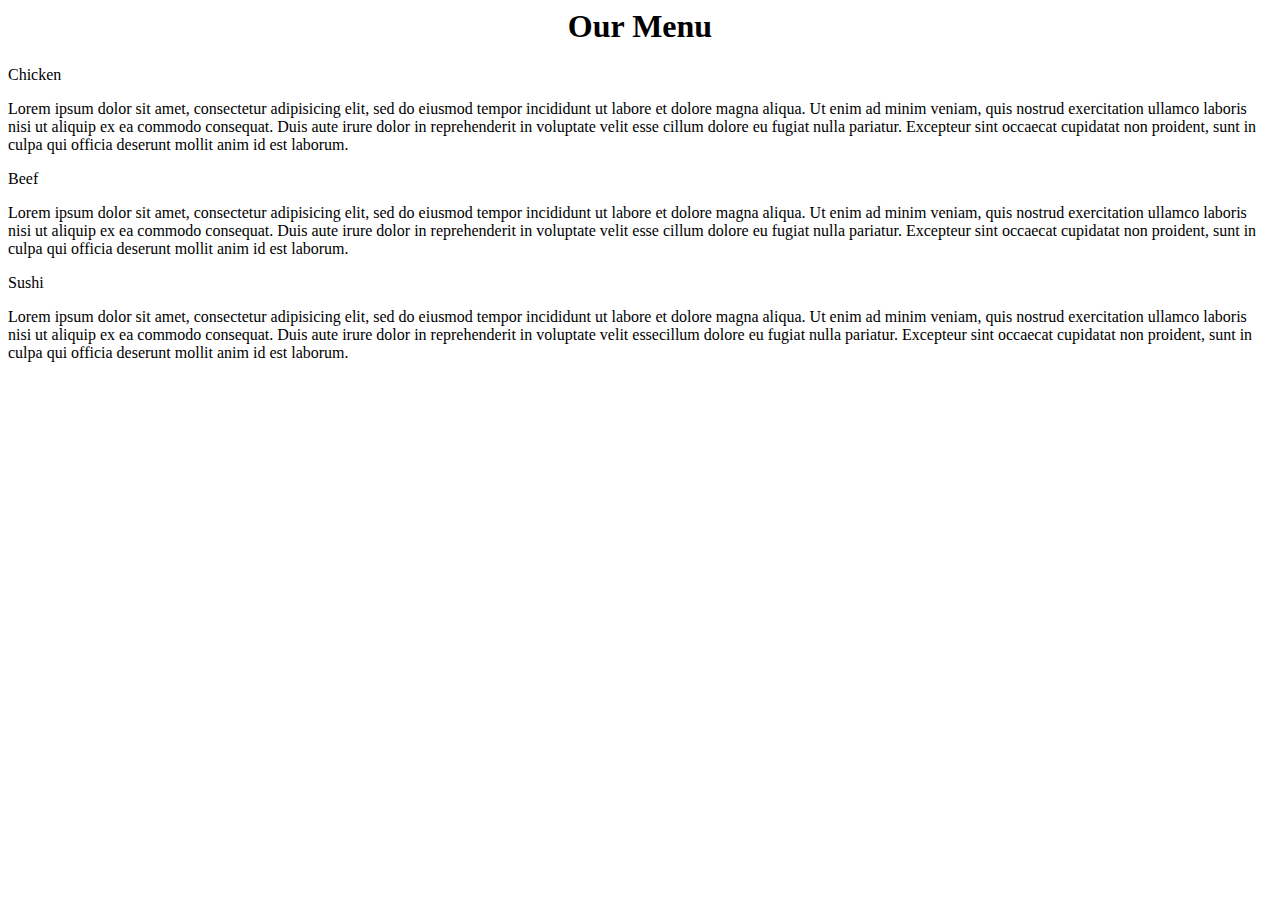
==== index.html @ 60d7f6d9 "Rename courweek2.html to index.html" ====
<html>
<head>
	<link rel="stylesheet" href="style.css">
	<title></title>
</head>
<body>

	<h1><center>Our Menu</center></h1>
	<div class="row">
	<section id="for1" class="col-lg-4 col-md-4"><p id="p1">Chicken</p>Lorem ipsum dolor sit amet, consectetur adipisicing elit, sed do eiusmod tempor incididunt ut labore et dolore magna aliqua. Ut enim ad minim veniam, quis nostrud exercitation ullamco laboris nisi ut aliquip ex ea commodo consequat. Duis aute irure dolor in reprehenderit in voluptate velit esse
	cillum dolore eu fugiat nulla pariatur. Excepteur sint occaecat cupidatat non
	proident, sunt in culpa qui officia deserunt mollit anim id est laborum.</section>

	<section id="for2" class="col-lg-4 col-md-4"><p id="p2">Beef</p>Lorem ipsum dolor sit amet, consectetur adipisicing elit, sed do eiusmod tempor incididunt ut labore et dolore magna aliqua. Ut enim ad minim veniam, quis nostrud exercitation ullamco laboris nisi ut aliquip ex ea commodo consequat. Duis aute irure dolor in reprehenderit in voluptate velit esse
	cillum dolore eu fugiat nulla pariatur. Excepteur sint occaecat cupidatat non
	proident, sunt in culpa qui officia deserunt mollit anim id est laborum.</section>

	<section id="for3" class="col-lg-4 col-md-12"><p id="p3">Sushi</p>Lorem ipsum dolor sit amet, consectetur adipisicing elit, sed do eiusmod tempor incididunt ut labore et dolore magna aliqua. Ut enim ad minim veniam, quis nostrud exercitation ullamco laboris nisi ut aliquip ex ea commodo consequat. Duis aute irure dolor in reprehenderit in voluptate velit essecillum dolore eu fugiat nulla pariatur. Excepteur sint occaecat cupidatat non
	proident, sunt in culpa qui officia deserunt mollit anim id est laborum.</section>
	</div>
</body>
</html>
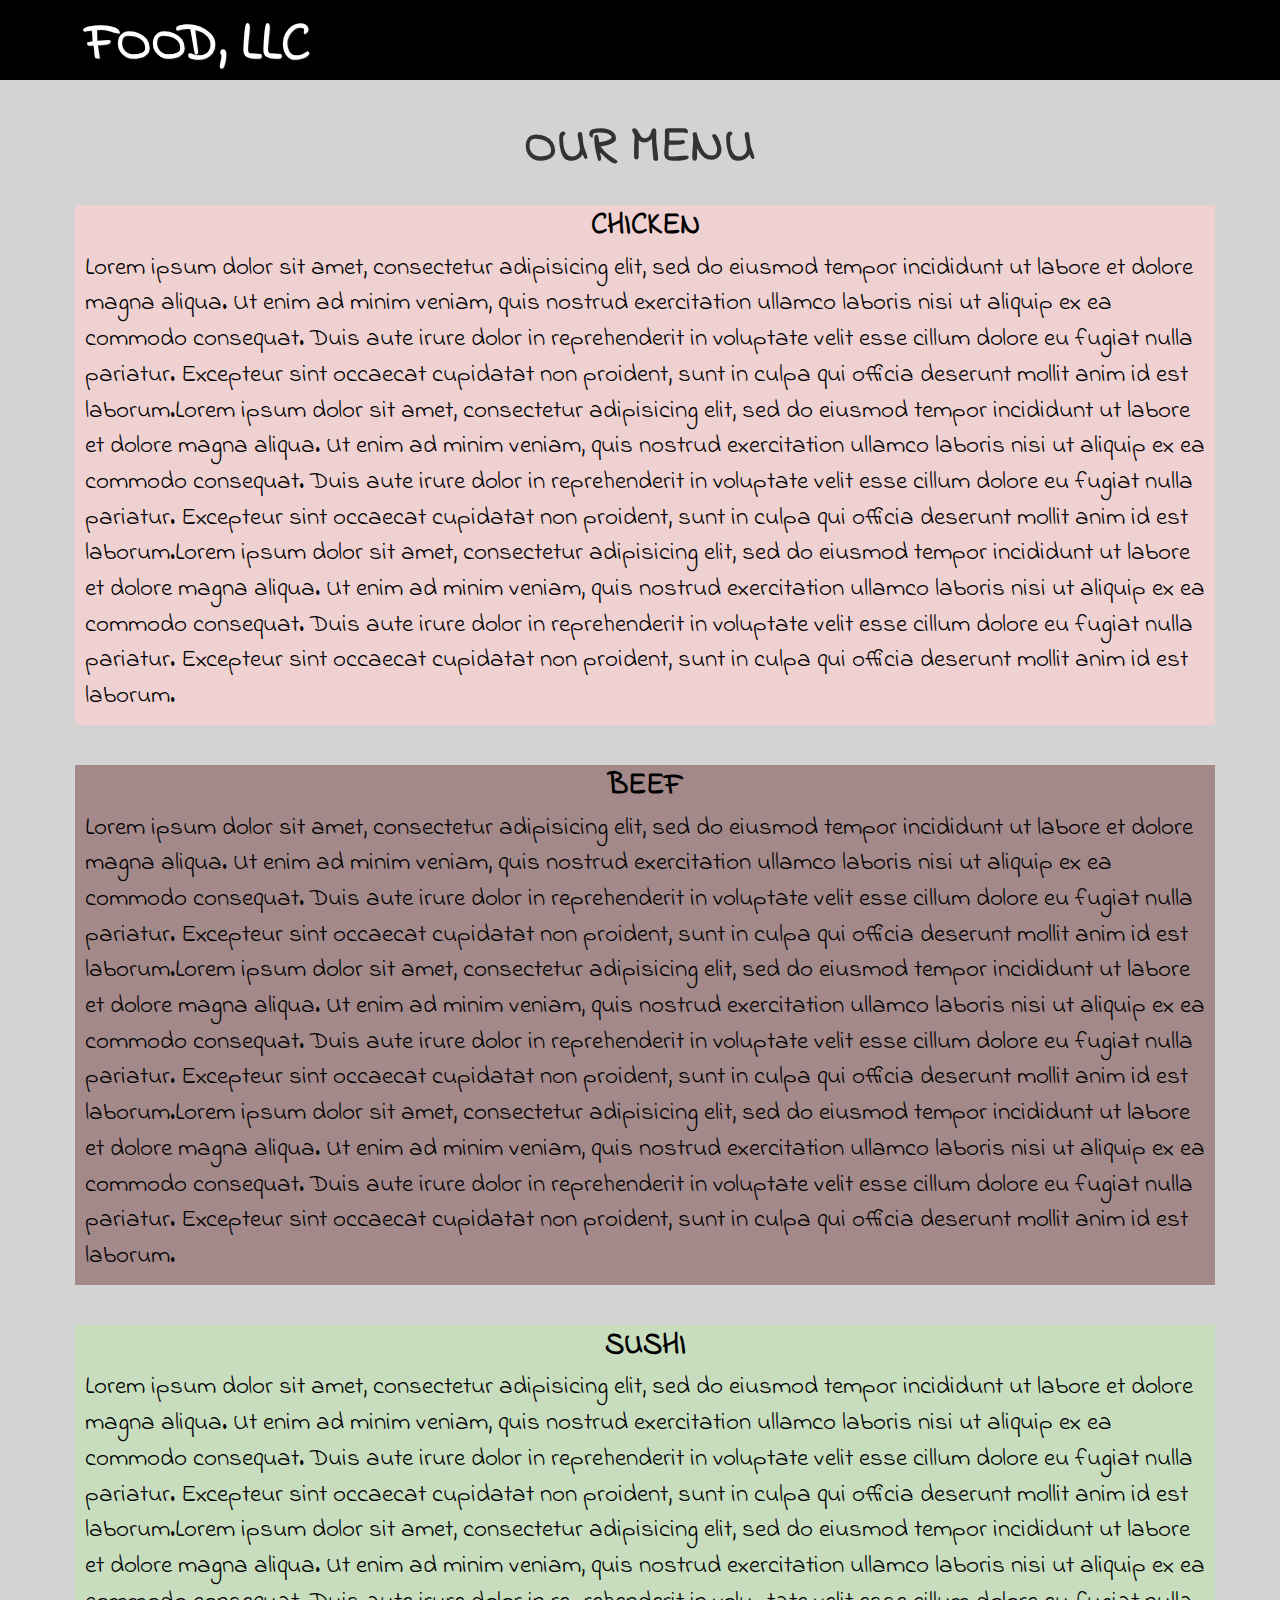
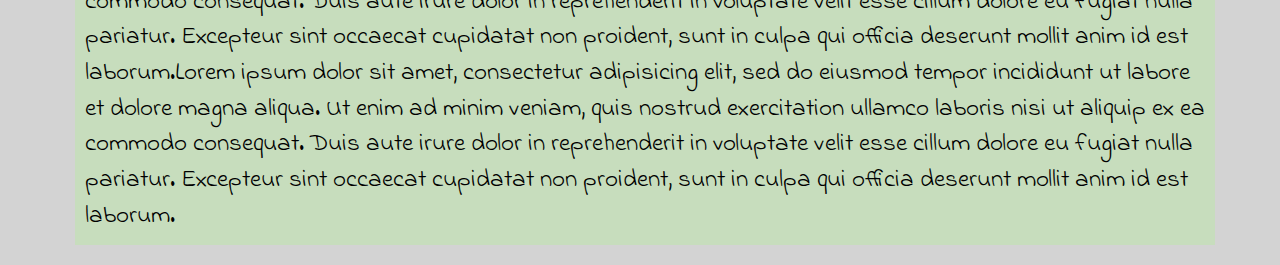
==== commit a1de6152: "Add files via upload" ====
--- a/index.html
+++ b/index.html
@@ -1,22 +1,132 @@
+<!DOCTYPE html>
 <html>
 <head>
+	<meta charset="utf-8">
+	<title></title>
+	
+	<link rel="stylesheet" href="https://maxcdn.bootstrapcdn.com/bootstrap/3.4.1/css/bootstrap.min.css">
+  	<script src="https://ajax.googleapis.com/ajax/libs/jquery/3.5.1/jquery.min.js"></script>
+  	<script src="https://maxcdn.bootstrapcdn.com/bootstrap/3.4.1/js/bootstrap.min.js"></script>
+
+  	<link href="https://fonts.googleapis.com/css2?family=Indie+Flower&display=swap" rel="stylesheet">
+
+	<meta name="viewport" content="width=device-width, initial-scale=1">
 	<link rel="stylesheet" href="style.css">
-	<title></title>
-</head>
+
+	</head>
 <body>
 
-	<h1><center>Our Menu</center></h1>
-	<div class="row">
-	<section id="for1" class="col-lg-4 col-md-4"><p id="p1">Chicken</p>Lorem ipsum dolor sit amet, consectetur adipisicing elit, sed do eiusmod tempor incididunt ut labore et dolore magna aliqua. Ut enim ad minim veniam, quis nostrud exercitation ullamco laboris nisi ut aliquip ex ea commodo consequat. Duis aute irure dolor in reprehenderit in voluptate velit esse
-	cillum dolore eu fugiat nulla pariatur. Excepteur sint occaecat cupidatat non
-	proident, sunt in culpa qui officia deserunt mollit anim id est laborum.</section>
+	<header>
+		<nav id="header-nav" class="nav navber-default ">
+			<div class="container">
+				<div class="navbar-header">
 
-	<section id="for2" class="col-lg-4 col-md-4"><p id="p2">Beef</p>Lorem ipsum dolor sit amet, consectetur adipisicing elit, sed do eiusmod tempor incididunt ut labore et dolore magna aliqua. Ut enim ad minim veniam, quis nostrud exercitation ullamco laboris nisi ut aliquip ex ea commodo consequat. Duis aute irure dolor in reprehenderit in voluptate velit esse
-	cillum dolore eu fugiat nulla pariatur. Excepteur sint occaecat cupidatat non
-	proident, sunt in culpa qui officia deserunt mollit anim id est laborum.</section>
+          			<div class="navbar-brand">
+          				<a href="index.html"><h1>Food, LLC</h1></a>
+                	</div>
 
-	<section id="for3" class="col-lg-4 col-md-12"><p id="p3">Sushi</p>Lorem ipsum dolor sit amet, consectetur adipisicing elit, sed do eiusmod tempor incididunt ut labore et dolore magna aliqua. Ut enim ad minim veniam, quis nostrud exercitation ullamco laboris nisi ut aliquip ex ea commodo consequat. Duis aute irure dolor in reprehenderit in voluptate velit essecillum dolore eu fugiat nulla pariatur. Excepteur sint occaecat cupidatat non
-	proident, sunt in culpa qui officia deserunt mollit anim id est laborum.</section>
-	</div>
+                	<button type="button" class="navbar-toggle visible-xs" data-toggle="collapse" data-target="#collapsable-nav" aria-expanded="false">
+            			<span class="sr-only">Toggle navigation</span>
+            			<span class="icon-bar"></span>
+            			<span class="icon-bar"></span>
+            			<span class="icon-bar"></span>
+         			</button>
+
+           		</div>
+
+           		<!--menu-->
+				<div id="collapsable-nav" class="collapse collapsable-nav ">
+           			<ul id="nav-list" class="nav navbar-nav navbar-right">
+
+           			<li >
+             		<a href="">
+                	Chicken</a>
+            		</li>
+
+           			<li >
+             		<a href="">
+                	Beef</a>
+            		</li>
+
+            		<li id="susbor">
+             		<a href="">
+                	Sushi</a>
+            		</li>
+            		
+
+          			</ul><!-- #nav-list -->
+       			 </div><!-- .collapse .navbar-collapse -->
+
+			</div><!-- .container -->
+		</nav><!-- #header-nav -->
+	</header>
+
+
+
+<div id="main-content" class="container">
+
+		<h1 class="text-center">Our Menu</h1>
+
+			<div class="row">
+				<div class="col-xs-12" id="chicken"><p>Chicken</p><br>
+				Lorem ipsum dolor sit amet, consectetur adipisicing elit, sed do eiusmod
+				tempor incididunt ut labore et dolore magna aliqua. Ut enim ad minim veniam,
+				quis nostrud exercitation ullamco laboris nisi ut aliquip ex ea commodo
+				consequat. Duis aute irure dolor in reprehenderit in voluptate velit esse
+				cillum dolore eu fugiat nulla pariatur. Excepteur sint occaecat cupidatat non
+				proident, sunt in culpa qui officia deserunt mollit anim id est laborum.Lorem ipsum dolor sit amet, consectetur adipisicing elit, sed do eiusmod
+				tempor incididunt ut labore et dolore magna aliqua. Ut enim ad minim veniam,
+				quis nostrud exercitation ullamco laboris nisi ut aliquip ex ea commodo
+				consequat. Duis aute irure dolor in reprehenderit in voluptate velit esse
+				cillum dolore eu fugiat nulla pariatur. Excepteur sint occaecat cupidatat non
+				proident, sunt in culpa qui officia deserunt mollit anim id est laborum.Lorem ipsum dolor sit amet, consectetur adipisicing elit, sed do eiusmod
+				tempor incididunt ut labore et dolore magna aliqua. Ut enim ad minim veniam,
+				quis nostrud exercitation ullamco laboris nisi ut aliquip ex ea commodo
+				consequat. Duis aute irure dolor in reprehenderit in voluptate velit esse
+				cillum dolore eu fugiat nulla pariatur. Excepteur sint occaecat cupidatat non
+				proident, sunt in culpa qui officia deserunt mollit anim id est laborum.
+				</div>
+
+				<div class="col-xs-12" id="beef"><p>Beef</p><br>Lorem ipsum dolor sit amet, consectetur adipisicing elit, sed do eiusmod
+				tempor incididunt ut labore et dolore magna aliqua. Ut enim ad minim veniam,
+				quis nostrud exercitation ullamco laboris nisi ut aliquip ex ea commodo
+				consequat. Duis aute irure dolor in reprehenderit in voluptate velit esse
+				cillum dolore eu fugiat nulla pariatur. Excepteur sint occaecat cupidatat non
+				proident, sunt in culpa qui officia deserunt mollit anim id est laborum.Lorem ipsum dolor sit amet, consectetur adipisicing elit, sed do eiusmod
+				tempor incididunt ut labore et dolore magna aliqua. Ut enim ad minim veniam,
+				quis nostrud exercitation ullamco laboris nisi ut aliquip ex ea commodo
+				consequat. Duis aute irure dolor in reprehenderit in voluptate velit esse
+				cillum dolore eu fugiat nulla pariatur. Excepteur sint occaecat cupidatat non
+				proident, sunt in culpa qui officia deserunt mollit anim id est laborum.Lorem ipsum dolor sit amet, consectetur adipisicing elit, sed do eiusmod
+				tempor incididunt ut labore et dolore magna aliqua. Ut enim ad minim veniam,
+				quis nostrud exercitation ullamco laboris nisi ut aliquip ex ea commodo
+				consequat. Duis aute irure dolor in reprehenderit in voluptate velit esse
+				cillum dolore eu fugiat nulla pariatur. Excepteur sint occaecat cupidatat non
+				proident, sunt in culpa qui officia deserunt mollit anim id est laborum.
+				</div>
+
+				<div class="col-xs-12" id="sushi"><p>Sushi</p><br>Lorem ipsum dolor sit amet, consectetur adipisicing elit, sed do eiusmod
+				tempor incididunt ut labore et dolore magna aliqua. Ut enim ad minim veniam,
+				quis nostrud exercitation ullamco laboris nisi ut aliquip ex ea commodo
+				consequat. Duis aute irure dolor in reprehenderit in voluptate velit esse
+				cillum dolore eu fugiat nulla pariatur. Excepteur sint occaecat cupidatat non
+				proident, sunt in culpa qui officia deserunt mollit anim id est laborum.Lorem ipsum dolor sit amet, consectetur adipisicing elit, sed do eiusmod
+				tempor incididunt ut labore et dolore magna aliqua. Ut enim ad minim veniam,
+				quis nostrud exercitation ullamco laboris nisi ut aliquip ex ea commodo
+				consequat. Duis aute irure dolor in reprehenderit in voluptate velit esse
+				cillum dolore eu fugiat nulla pariatur. Excepteur sint occaecat cupidatat non
+				proident, sunt in culpa qui officia deserunt mollit anim id est laborum.Lorem ipsum dolor sit amet, consectetur adipisicing elit, sed do eiusmod
+				tempor incididunt ut labore et dolore magna aliqua. Ut enim ad minim veniam,
+				quis nostrud exercitation ullamco laboris nisi ut aliquip ex ea commodo
+				consequat. Duis aute irure dolor in reprehenderit in voluptate velit esse
+				cillum dolore eu fugiat nulla pariatur. Excepteur sint occaecat cupidatat non
+				proident, sunt in culpa qui officia deserunt mollit anim id est laborum.			
+				</div>
+
+		</div>
+
+</div>
+
+
 </body>
 </html>
--- a/style.css
+++ b/style.css
@@ -0,0 +1,150 @@
+.row{
+	width: 100%;
+}
+
+body
+{
+	font-size: 25px;
+	background-color: lightgray;
+	font-family: 'Indie Flower';
+}
+
+/** HEADER **/
+
+.active{
+  background-color: white;
+}
+
+#header-nav
+{
+	background-color: black;
+	border-radius: 0;/**no rounded border**/
+	border:0;
+	min-height: 80px;
+	max-height: 180px;
+}
+
+.navbar-brand {
+  padding-top: 25px;
+}
+
+.navbar-brand h1 {
+  color: white;
+  font-size: 3em;
+  text-transform: uppercase;
+  font-weight: bold;
+  text-shadow: 1px 1px 1px #222;
+  margin-top: 0;
+  margin-bottom: 0;
+  line-height: .75;
+}
+
+.navbar-brand a:hover, .navbar-brand a:focus {
+  text-decoration: none;
+}
+.navbar-toggle{
+	background-color:white;
+}
+
+.icon-bar{
+	background-color:black;
+}
+
+#nav-list {
+  margin-top: 30px;
+}
+
+#nav-list a {
+	background-color: #ba8787;
+  	color: white;
+  	text-align: center;
+}
+
+#nav-list li{
+	border-top: 1.5px solid white ;
+	border-left: 1.5px solid white ;
+	border-right: 1.5px solid white ;
+}
+
+#susbor{
+	border-bottom: 1.5px solid white ;
+	overflow: hidden;
+}
+
+.navbar-header button.navbar-toggle {
+  border: 1.3px solid white;
+}
+
+.navbar-header button.navbar-toggle {
+  clear: both;
+  margin-top: -30px;
+}
+
+/* END HEADER */
+
+/*main content*/
+
+#main-content h1{
+	margin-top: 40px;
+	font-size: 50px;
+	font-weight: 1000;
+	text-transform: uppercase;
+}
+
+#chicken,#beef,#sushi{
+	overflow: hidden;
+	position: relative;
+	margin: 20px;
+	color: black;
+	padding:10px;
+}
+
+#chicken{
+	background-color: #efd1d1;
+}
+
+#beef{
+	background-color: #a38989;
+}
+
+#sushi{
+	background-color: #c7ddbd;
+}
+
+#chicken p, #beef p, #sushi p{
+	width: 100%;
+	position: absolute;
+	top: 0px;
+	left: 0px;
+	text-align:center;
+	text-transform: uppercase;
+	font-size: 1.2em;
+	font-weight: 1000;
+}
+
+@media (min-width: 1200px) {
+
+}
+
+/********** Medium devices only **********/
+@media (min-width: 992px) and (max-width: 1199px) {
+
+}
+
+/********** Small devices only **********/
+@media (min-width: 768px) and (max-width: 991px) {
+.container{
+		width: 100%;
+
+	}
+ 
+}
+
+/********** Extra small devices only **********/
+@media (max-width: 479px) {
+	.container{
+		width: 100%;
+	}
+  
+}
+
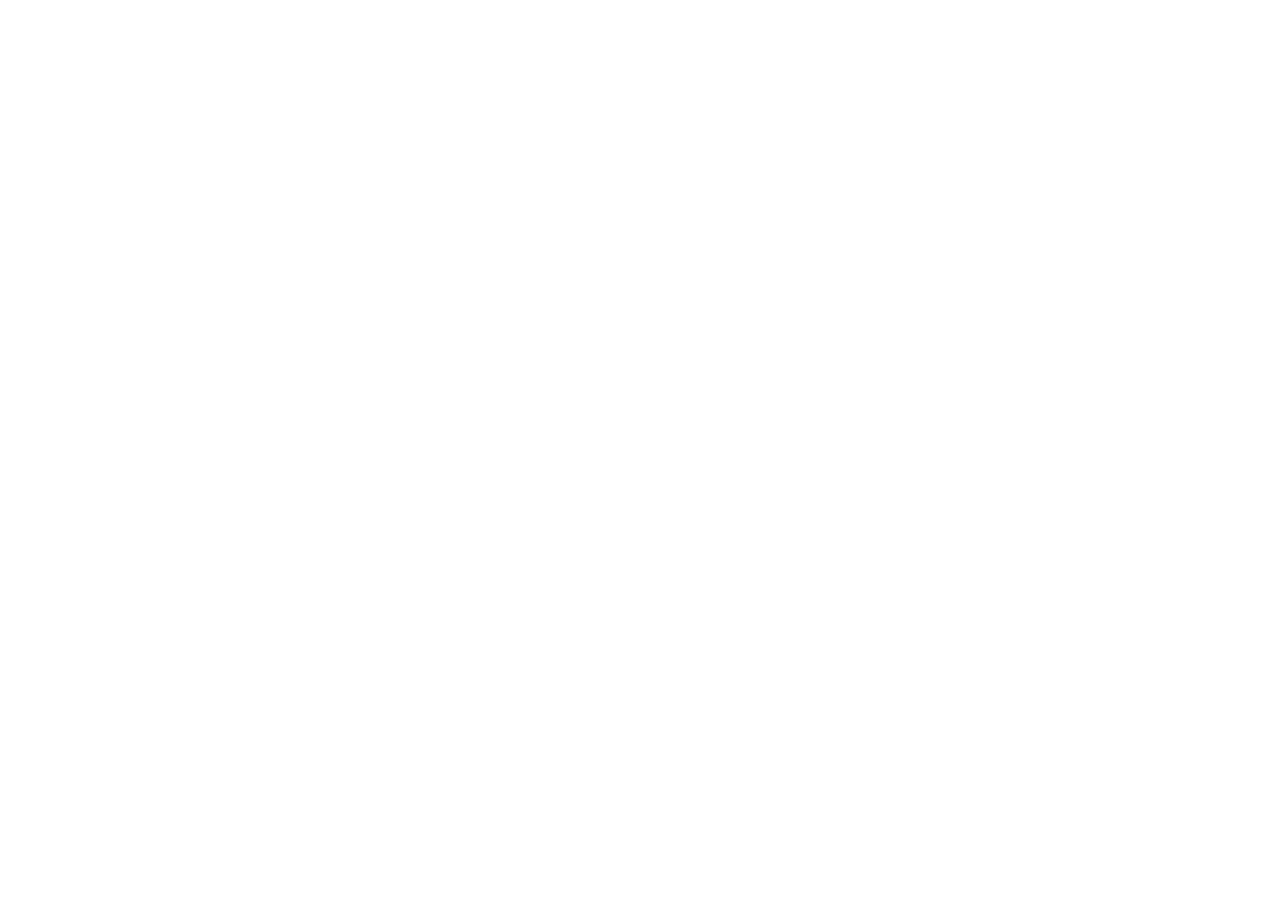
==== commit 12c404ce: "Add files via upload" ====
--- a/index.html
+++ b/index.html
@@ -1,132 +1,11 @@
 <!DOCTYPE html>
 <html>
 <head>
-	<meta charset="utf-8">
 	<title></title>
-	
-	<link rel="stylesheet" href="https://maxcdn.bootstrapcdn.com/bootstrap/3.4.1/css/bootstrap.min.css">
-  	<script src="https://ajax.googleapis.com/ajax/libs/jquery/3.5.1/jquery.min.js"></script>
-  	<script src="https://maxcdn.bootstrapcdn.com/bootstrap/3.4.1/js/bootstrap.min.js"></script>
-
-  	<link href="https://fonts.googleapis.com/css2?family=Indie+Flower&display=swap" rel="stylesheet">
-
-	<meta name="viewport" content="width=device-width, initial-scale=1">
-	<link rel="stylesheet" href="style.css">
-
-	</head>
+	<script src="SpeakHello.js"></script>
+	<script src="SpeakGoodBye.js"></script>
+	<script src="script.js"></script>
+</head>
 <body>
-
-	<header>
-		<nav id="header-nav" class="nav navber-default ">
-			<div class="container">
-				<div class="navbar-header">
-
-          			<div class="navbar-brand">
-          				<a href="index.html"><h1>Food, LLC</h1></a>
-                	</div>
-
-                	<button type="button" class="navbar-toggle visible-xs" data-toggle="collapse" data-target="#collapsable-nav" aria-expanded="false">
-            			<span class="sr-only">Toggle navigation</span>
-            			<span class="icon-bar"></span>
-            			<span class="icon-bar"></span>
-            			<span class="icon-bar"></span>
-         			</button>
-
-           		</div>
-
-           		<!--menu-->
-				<div id="collapsable-nav" class="collapse collapsable-nav ">
-           			<ul id="nav-list" class="nav navbar-nav navbar-right">
-
-           			<li >
-             		<a href="">
-                	Chicken</a>
-            		</li>
-
-           			<li >
-             		<a href="">
-                	Beef</a>
-            		</li>
-
-            		<li id="susbor">
-             		<a href="">
-                	Sushi</a>
-            		</li>
-            		
-
-          			</ul><!-- #nav-list -->
-       			 </div><!-- .collapse .navbar-collapse -->
-
-			</div><!-- .container -->
-		</nav><!-- #header-nav -->
-	</header>
-
-
-
-<div id="main-content" class="container">
-
-		<h1 class="text-center">Our Menu</h1>
-
-			<div class="row">
-				<div class="col-xs-12" id="chicken"><p>Chicken</p><br>
-				Lorem ipsum dolor sit amet, consectetur adipisicing elit, sed do eiusmod
-				tempor incididunt ut labore et dolore magna aliqua. Ut enim ad minim veniam,
-				quis nostrud exercitation ullamco laboris nisi ut aliquip ex ea commodo
-				consequat. Duis aute irure dolor in reprehenderit in voluptate velit esse
-				cillum dolore eu fugiat nulla pariatur. Excepteur sint occaecat cupidatat non
-				proident, sunt in culpa qui officia deserunt mollit anim id est laborum.Lorem ipsum dolor sit amet, consectetur adipisicing elit, sed do eiusmod
-				tempor incididunt ut labore et dolore magna aliqua. Ut enim ad minim veniam,
-				quis nostrud exercitation ullamco laboris nisi ut aliquip ex ea commodo
-				consequat. Duis aute irure dolor in reprehenderit in voluptate velit esse
-				cillum dolore eu fugiat nulla pariatur. Excepteur sint occaecat cupidatat non
-				proident, sunt in culpa qui officia deserunt mollit anim id est laborum.Lorem ipsum dolor sit amet, consectetur adipisicing elit, sed do eiusmod
-				tempor incididunt ut labore et dolore magna aliqua. Ut enim ad minim veniam,
-				quis nostrud exercitation ullamco laboris nisi ut aliquip ex ea commodo
-				consequat. Duis aute irure dolor in reprehenderit in voluptate velit esse
-				cillum dolore eu fugiat nulla pariatur. Excepteur sint occaecat cupidatat non
-				proident, sunt in culpa qui officia deserunt mollit anim id est laborum.
-				</div>
-
-				<div class="col-xs-12" id="beef"><p>Beef</p><br>Lorem ipsum dolor sit amet, consectetur adipisicing elit, sed do eiusmod
-				tempor incididunt ut labore et dolore magna aliqua. Ut enim ad minim veniam,
-				quis nostrud exercitation ullamco laboris nisi ut aliquip ex ea commodo
-				consequat. Duis aute irure dolor in reprehenderit in voluptate velit esse
-				cillum dolore eu fugiat nulla pariatur. Excepteur sint occaecat cupidatat non
-				proident, sunt in culpa qui officia deserunt mollit anim id est laborum.Lorem ipsum dolor sit amet, consectetur adipisicing elit, sed do eiusmod
-				tempor incididunt ut labore et dolore magna aliqua. Ut enim ad minim veniam,
-				quis nostrud exercitation ullamco laboris nisi ut aliquip ex ea commodo
-				consequat. Duis aute irure dolor in reprehenderit in voluptate velit esse
-				cillum dolore eu fugiat nulla pariatur. Excepteur sint occaecat cupidatat non
-				proident, sunt in culpa qui officia deserunt mollit anim id est laborum.Lorem ipsum dolor sit amet, consectetur adipisicing elit, sed do eiusmod
-				tempor incididunt ut labore et dolore magna aliqua. Ut enim ad minim veniam,
-				quis nostrud exercitation ullamco laboris nisi ut aliquip ex ea commodo
-				consequat. Duis aute irure dolor in reprehenderit in voluptate velit esse
-				cillum dolore eu fugiat nulla pariatur. Excepteur sint occaecat cupidatat non
-				proident, sunt in culpa qui officia deserunt mollit anim id est laborum.
-				</div>
-
-				<div class="col-xs-12" id="sushi"><p>Sushi</p><br>Lorem ipsum dolor sit amet, consectetur adipisicing elit, sed do eiusmod
-				tempor incididunt ut labore et dolore magna aliqua. Ut enim ad minim veniam,
-				quis nostrud exercitation ullamco laboris nisi ut aliquip ex ea commodo
-				consequat. Duis aute irure dolor in reprehenderit in voluptate velit esse
-				cillum dolore eu fugiat nulla pariatur. Excepteur sint occaecat cupidatat non
-				proident, sunt in culpa qui officia deserunt mollit anim id est laborum.Lorem ipsum dolor sit amet, consectetur adipisicing elit, sed do eiusmod
-				tempor incididunt ut labore et dolore magna aliqua. Ut enim ad minim veniam,
-				quis nostrud exercitation ullamco laboris nisi ut aliquip ex ea commodo
-				consequat. Duis aute irure dolor in reprehenderit in voluptate velit esse
-				cillum dolore eu fugiat nulla pariatur. Excepteur sint occaecat cupidatat non
-				proident, sunt in culpa qui officia deserunt mollit anim id est laborum.Lorem ipsum dolor sit amet, consectetur adipisicing elit, sed do eiusmod
-				tempor incididunt ut labore et dolore magna aliqua. Ut enim ad minim veniam,
-				quis nostrud exercitation ullamco laboris nisi ut aliquip ex ea commodo
-				consequat. Duis aute irure dolor in reprehenderit in voluptate velit esse
-				cillum dolore eu fugiat nulla pariatur. Excepteur sint occaecat cupidatat non
-				proident, sunt in culpa qui officia deserunt mollit anim id est laborum.			
-				</div>
-
-		</div>
-
-</div>
-
-
 </body>
-</html>
+</html>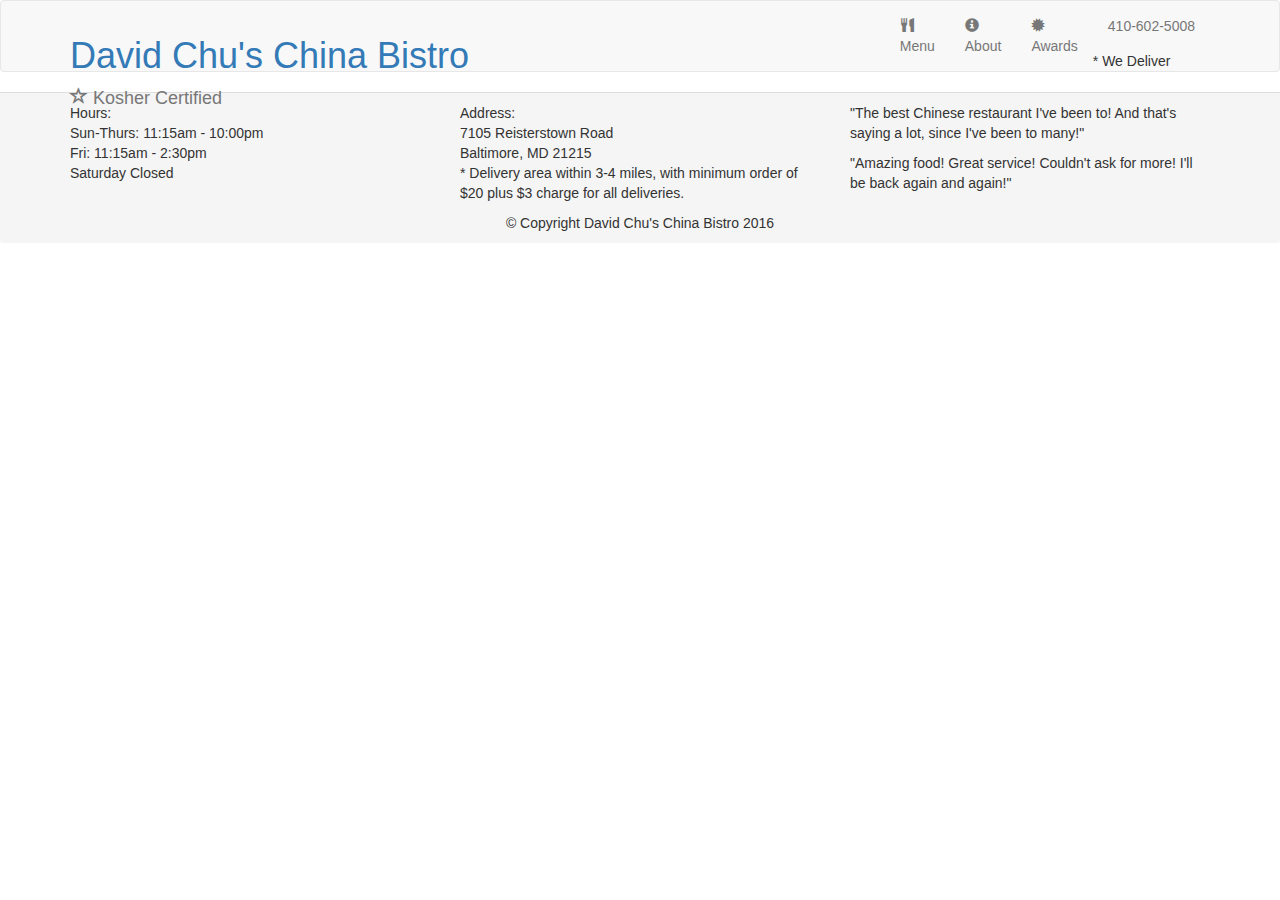
==== commit 387c39b9: "Add files via upload" ====
--- a/index.html
+++ b/index.html
@@ -1,11 +1,117 @@
-<!DOCTYPE html>
-<html>
-<head>
-	<title></title>
-	<script src="SpeakHello.js"></script>
-	<script src="SpeakGoodBye.js"></script>
-	<script src="script.js"></script>
-</head>
+<!doctype html>
+<html lang="en">
+  <head>
+
+    <script src="http://code.jquery.com/jquery-1.10.2.js"></script>
+    <script src="http://ajax.googleapis.com/ajax/libs/jquery/1.11.1/jquery.min.js"></script>
+    <meta http-equiv="X-UA-Compatible" content="IE=edge">
+
+    <meta name="viewport" content="width=device-width, initial-scale=1">
+    <title>David Chu's China Bistro</title>
+
+     <script src="js/ajax-utils.js"></script>
+    
+    <script src="js/script.js"></script>
+
+    <script src="https://code.jquery.com/jquery-1.10.2.js"></script>
+    <link rel="stylesheet" href="https://maxcdn.bootstrapcdn.com/bootstrap/3.4.1/css/bootstrap.min.css">
+    <script src="https://ajax.googleapis.com/ajax/libs/jquery/3.5.1/jquery.min.js"></script>
+    <script src="https://maxcdn.bootstrapcdn.com/bootstrap/3.4.1/js/bootstrap.min.js"></script>
+    
+
+    <link rel="stylesheet" href="css/style.css">
+    <link href='https://fonts.googleapis.com/css?family=Oxygen:400,300,700' rel='stylesheet' type='text/css'>
+    <link href='https://fonts.googleapis.com/css?family=Lora' rel='stylesheet' type='text/css'>
+  </head>
 <body>
+  <header>
+    <nav id="header-nav" class="navbar navbar-default">
+      <div class="container">
+        <div class="navbar-header">
+          <a href="index.html" class="pull-left visible-md visible-lg">
+            <div id="logo-img" alt="Logo image"></div>
+          </a>
+
+          <div class="navbar-brand">
+            <a href="index.html"><h1>David Chu's China Bistro</h1></a>
+            <p>
+              <span class="glyphicon glyphicon-star-empty"></span>
+              <span>Kosher Certified</span>
+            </p>
+          </div>
+
+          <button id="navbarToggle" type="button" class="navbar-toggle collapsed" data-toggle="collapse" data-target="#collapsable-nav" aria-expanded="false">
+            <span class="sr-only">Toggle navigation</span>
+            <span class="icon-bar"></span>
+            <span class="icon-bar"></span>
+            <span class="icon-bar"></span>
+          </button>
+        </div>
+        
+        <div id="collapsable-nav" class="collapse navbar-collapse">
+           <ul id="nav-list" class="nav navbar-nav navbar-right">
+            <li id="navHomeButton" class="visible-xs active">
+              <a href="index.html">
+                <span class="glyphicon glyphicon-home"></span> Home</a>
+            </li>
+            <li id="navMenuButton">
+              <a href="#" onclick="$dc.loadMenuCategories();">
+                <span class="glyphicon glyphicon-cutlery"></span><br class="hidden-xs"> Menu</a>
+            </li>
+            <li>
+              <a href="#">
+                <span class="glyphicon glyphicon-info-sign"></span><br class="hidden-xs"> About</a>
+            </li>
+            <li>
+              <a href="#">
+                <span class="glyphicon glyphicon-certificate"></span><br class="hidden-xs"> Awards</a>
+            </li>
+            <li id="phone" class="hidden-xs">
+              <a href="tel:410-602-5008">
+                <span>410-602-5008</span></a><div>* We Deliver</div>
+            </li>
+          </ul><!-- #nav-list -->
+        </div><!-- .collapse .navbar-collapse -->
+      </div><!-- .container -->
+    </nav><!-- #header-nav -->
+  </header>
+
+  <div id="call-btn" class="visible-xs">
+    <a class="btn" href="tel:410-602-5008">
+    <span class="glyphicon glyphicon-earphone"></span>
+    410-602-5008
+    </a>
+  </div>
+  <div id="xs-deliver" class="text-center visible-xs">* We Deliver</div>
+
+  <div id="main-content" class="container"></div>
+
+  <footer class="panel-footer">
+    <div class="container">
+      <div class="row">
+        <section id="hours" class="col-sm-4">
+          <span>Hours:</span><br>
+          Sun-Thurs: 11:15am - 10:00pm<br>
+          Fri: 11:15am - 2:30pm<br>
+          Saturday Closed
+          <hr class="visible-xs">
+        </section>
+        <section id="address" class="col-sm-4">
+          <span>Address:</span><br>
+          7105 Reisterstown Road<br>
+          Baltimore, MD 21215
+          <p>* Delivery area within 3-4 miles, with minimum order of $20 plus $3 charge for all deliveries.</p>
+          <hr class="visible-xs">
+        </section>
+        <section id="testimonials" class="col-sm-4">
+          <p>"The best Chinese restaurant I've been to! And that's saying a lot, since I've been to many!"</p>
+          <p>"Amazing food! Great service! Couldn't ask for more! I'll be back again and again!"</p>
+        </section>
+      </div>
+      <div class="text-center">&copy; Copyright David Chu's China Bistro 2016</div>
+    </div>
+  </footer>
+
+ 
 </body>
 </html>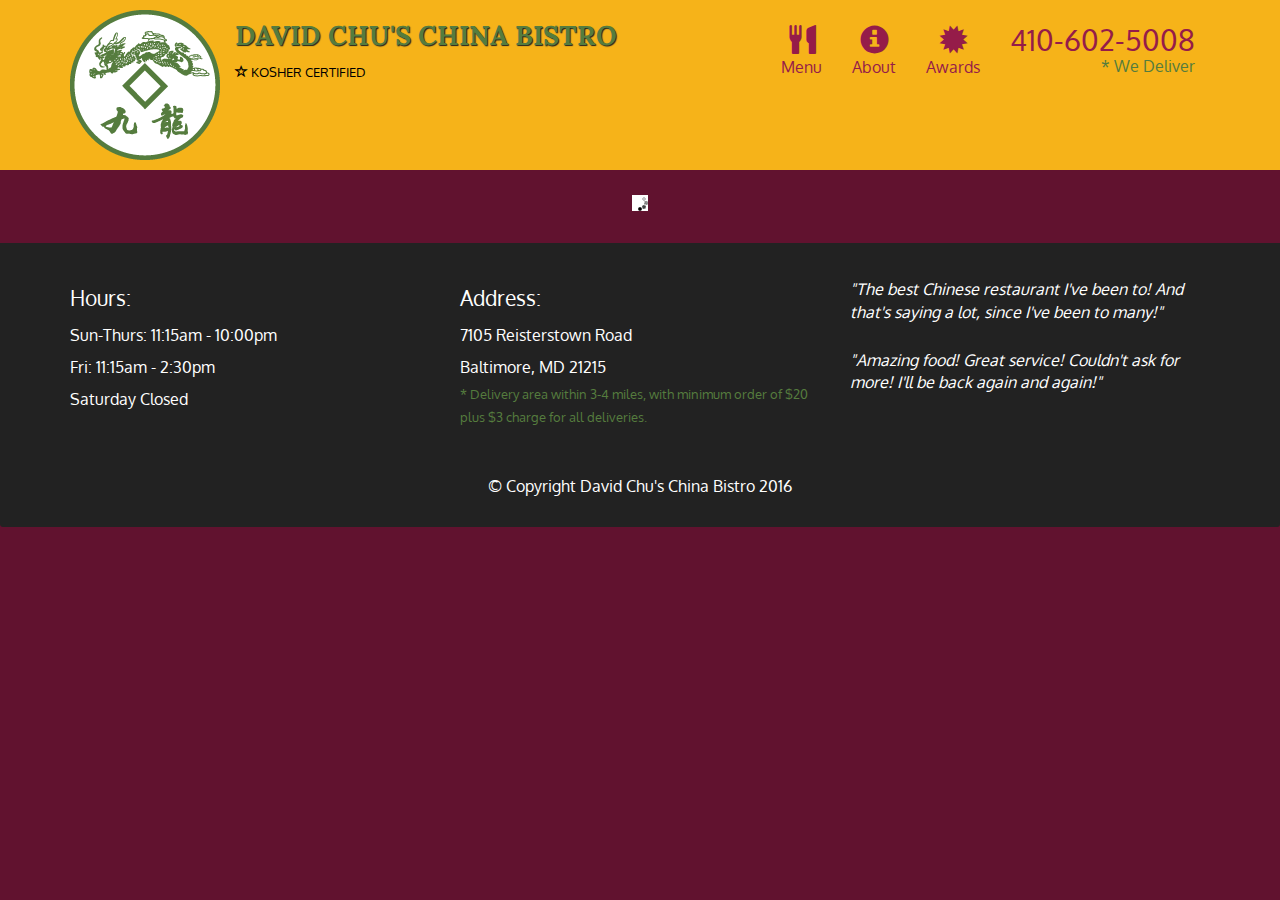
==== commit 6b6172dc: "Update index.html" ====
--- a/index.html
+++ b/index.html
@@ -2,8 +2,8 @@
 <html lang="en">
   <head>
 
-    <script src="http://code.jquery.com/jquery-1.10.2.js"></script>
-    <script src="http://ajax.googleapis.com/ajax/libs/jquery/1.11.1/jquery.min.js"></script>
+    <script src="https://code.jquery.com/jquery-1.10.2.js"></script>
+    <script src="https://ajax.googleapis.com/ajax/libs/jquery/1.11.1/jquery.min.js"></script>
     <meta http-equiv="X-UA-Compatible" content="IE=edge">
 
     <meta name="viewport" content="width=device-width, initial-scale=1">
@@ -114,4 +114,4 @@
 
  
 </body>
-</html>+</html>
--- a/css/style.css
+++ b/css/style.css
@@ -0,0 +1,373 @@
+body {
+  font-size: 16px;
+  color: #fff;
+  background-color: #61122f;
+  font-family: 'Oxygen', sans-serif;
+}
+
+/** HEADER **/
+#header-nav {
+  background-color: #f6b319;
+  border-radius: 0;
+  border: 0;
+}
+
+#logo-img {
+  background: url('../images/restaurant-logo_large.png') no-repeat;
+  width: 150px;
+  height: 150px;
+  margin: 10px 15px 10px 0;
+}
+
+.navbar-brand {
+  padding-top: 25px;
+}
+.navbar-brand h1 { /* Restaurant name */
+  font-family: 'Lora', serif;
+  color: #557c3e;
+  font-size: 1.5em;
+  text-transform: uppercase;
+  font-weight: bold;
+  text-shadow: 1px 1px 1px #222;
+  margin-top: 0;
+  margin-bottom: 0;
+  line-height: .75;
+}
+.navbar-brand a:hover, .navbar-brand a:focus {
+  text-decoration: none;
+}
+.navbar-brand p { /* Kosher cert */
+  color: #000;
+  text-transform: uppercase;
+  font-size: .7em;
+  margin-top: 15px;
+}
+.navbar-brand p span { /* Star-K */
+  vertical-align: middle;
+}
+
+#nav-list {
+  margin-top: 10px;
+}
+#nav-list a {
+  color: #951C49;
+  text-align: center;
+}
+#nav-list a:hover {
+  background: #E7E7E7;
+}
+#nav-list a span {
+  font-size: 1.8em;
+}
+
+#phone {
+  margin-top: 5px;
+}
+#phone a { /* Phone number */
+  text-align: right;
+  padding-bottom: 0;
+}
+#phone div { /* We Deliver */
+  color: #557c3e;
+  text-align: right;
+  padding-right: 15px;
+}
+
+.navbar-header button.navbar-toggle, .navbar-header .icon-bar {
+  border: 1px solid #61122f;
+}
+.navbar-header button.navbar-toggle {
+  clear: both;
+  margin-top: -30px;
+}
+/* END HEADER */
+
+/* FOOTER */
+.panel-footer {
+  margin-top: 30px;
+  padding-top: 35px;
+  padding-bottom: 30px;
+  background-color: #222;
+  border-top: 0;
+}
+.panel-footer div.row {
+  margin-bottom: 35px;
+}
+#hours, #address {
+  line-height: 2;
+}
+#hours > span, #address > span {
+  font-size: 1.3em;
+}
+#address p {
+  color: #557c3e;
+  font-size: .8em;
+  line-height: 1.8;
+}
+#testimonials {
+  font-style: italic;
+}
+#testimonials p:nth-child(2) {
+  margin-top: 25px;
+}
+/* END FOOTER */
+
+
+
+/* HOME PAGE */
+.container .jumbotron {
+  box-shadow: 0 0 50px #3F0C1F;
+  border: 2px solid #3F0C1F;
+}
+
+#menu-tile, #specials-tile, #map-tile {
+  height: 250px;
+  width: 100%;
+  margin-bottom: 15px;
+  position: relative;
+  border: 2px solid #3F0C1F;
+  overflow: hidden;
+}
+#menu-tile:hover, #specials-tile:hover, #map-tile:hover {
+  box-shadow: 0 1px 5px 1px #cccccc;
+}
+#menu-tile {
+  background: url('../images/menu-tile.jpg') no-repeat;
+  background-position: center;
+}
+#specials-tile {
+  background: url('../images/specials-tile.jpg') no-repeat;
+  background-position: center;
+}
+#menu-tile span, #specials-tile span, #map-tile span {
+  position: absolute;
+  bottom: 0;
+  right: 0;
+  width: 100%;
+  text-align: center;
+  font-size: 1.6em;
+  text-transform: uppercase;
+  background-color: #000;
+  color: #fff;
+  opacity: .8;
+}
+/* END HOME PAGE */
+
+/* MENU CATEGORIES PAGE */
+.category-tile { 
+  position: relative;
+  border: 2px solid #3F0C1F;
+  overflow: hidden;
+  width: 200px;
+  height: 200px;
+  margin: 0 auto 15px;
+}
+.category-tile span {
+  position: absolute;
+  bottom: 0;
+  right: 0;
+  width: 100%;
+  text-align: center;
+  font-size: 1.2em;
+  text-transform: uppercase;
+  background-color: #000;
+  color: #fff;
+  opacity: .8;
+}
+.category-tile:hover {
+  box-shadow: 0 1px 5px 1px #cccccc;
+}
+
+#menu-categories-title + div {
+  margin-bottom: 50px;
+}
+/* END MENU CATEGORIES PAGE */
+
+/* SINGLE CATEGORY PAGE */
+.menu-item-tile {
+  margin-bottom: 25px;
+}
+.menu-item-tile hr {
+  width: 80%;
+}
+.menu-item-tile .menu-item-price {
+  font-size: 1.1em;
+  text-align: right;
+  margin-top: -15px;
+  margin-right: -15px;
+}
+.menu-item-tile .menu-item-price span {
+  font-size: .6em;
+}
+.menu-item-photo {
+  position: relative;
+  border: 2px solid #3F0C1F; 
+  overflow: hidden;
+  padding: 0;
+  margin-right: -15px;
+  margin-left: auto;
+  margin-bottom: 20px;
+  max-width: 250px;
+}
+.menu-item-photo div {
+  position: absolute;
+  bottom: 0;
+  right: 0;
+  width: 80px;
+  background-color: #557c3e;
+  text-align: center;
+}
+.menu-item-description {
+  padding-right: 30px;
+}
+h3.menu-item-title {
+  margin: 0 0 10px;
+}
+.menu-item-details {
+  font-size: .9em;
+  font-style: italic;
+}
+/* END SINGLE CATEGORY PAGE */
+
+
+/********** Large devices only **********/
+@media (min-width: 1200px) {
+  .container .jumbotron {
+    background: url('../images/jumbotron_1200.jpg') no-repeat;
+    height: 675px;
+  }
+}
+
+/********** Medium devices only **********/
+@media (min-width: 992px) and (max-width: 1199px) {
+  /* Header */
+  #logo-img {
+    background: url('../images/restaurant-logo_medium.png') no-repeat;
+    width: 100px;
+    height: 100px;
+    margin: 5px 5px 5px 0;
+  }
+  /* End Header */
+
+  /* Home Page */
+  .container .jumbotron {
+    background: url('../images/jumbotron_992.jpg') no-repeat;
+    height: 558px;
+  }
+  /* End Home Page */
+}
+
+/********** Small devices only **********/
+@media (min-width: 768px) and (max-width: 991px) {
+  /* Home Page */
+  .container .jumbotron {
+    background: url('../images/jumbotron_768.jpg') no-repeat;
+    height: 432px;
+  }
+  /* End Home Page */
+}
+
+/********** Extra small devices only **********/
+@media (max-width: 767px) {
+  /* Header */
+  .navbar-brand {
+    padding-top: 10px;
+    height: 80px;
+  }
+  .navbar-brand h1 { /* Restaurant name */
+    padding-top: 10px;
+    font-size: 5vw; /* 1vw = 1% of viewport width */
+  }
+  .navbar-brand p { /* Kosher cert */
+    font-size: .6em;
+    margin-top: 12px;
+  }
+  .navbar-brand p img { /* Star-K */
+    height: 20px;
+  }
+
+  #collapsable-nav a { /* Collapsed nav menu text */
+    font-size: 1.2em;
+  }
+  #collapsable-nav a span { /* Collapsed nav menu glyph */
+    font-size: 1em;
+    margin-right: 5px;
+  }
+
+  #call-btn > a {
+    font-size: 1.5em;
+    display: block;
+    margin: 0 20px;
+    padding: 10px;
+    border: 2px solid #fff;
+    background-color: #f6b319;
+    color: #951c49;
+  }
+  #xs-deliver {
+    margin-top: 5px;
+    font-size: .7em;
+    letter-spacing: .1em;
+    text-transform: uppercase;
+  }
+  /* End Header */
+
+  /* Footer */
+  .panel-footer section {
+    margin-bottom: 30px;
+    text-align: center;
+  }
+  .panel-footer section:nth-child(3) {
+    margin-bottom: 0; /* margin already exists on the whole row */
+  }
+  .panel-footer section hr {
+    width: 50%;
+  }
+  /* End Footer */
+
+  /* Home Page */
+  .container .jumbotron {
+    margin-top: 30px;
+    padding: 0;
+  }
+  #menu-tile, #specials-tile {
+    width: 360px;
+    margin: 0 auto 15px;
+  }
+
+  .menu-item-photo {
+    margin-right: auto;
+  }
+  .menu-item-tile .menu-item-price {
+    text-align: center;
+  }
+  .menu-item-description {
+    text-align: center;;
+  }
+}
+
+
+/********** Super extra small devices Only :-) (e.g., iPhone 4) **********/
+@media (max-width: 479px) {
+  /* Header */
+  .navbar-brand h1 { /* Restaurant name */
+    padding-top: 5px;
+    font-size: 6vw;
+  }
+  /* End Header */
+  
+  /* Home page */
+  #menu-tile, #specials-tile {
+    width: 280px;
+    margin: 0 auto 15px;
+  }
+
+  .col-xxs-12 {
+    position: relative;
+    min-height: 1px;
+    padding-right: 15px;
+    padding-left: 15px;
+    float: left;
+    width: 100%;
+  }
+}
+
